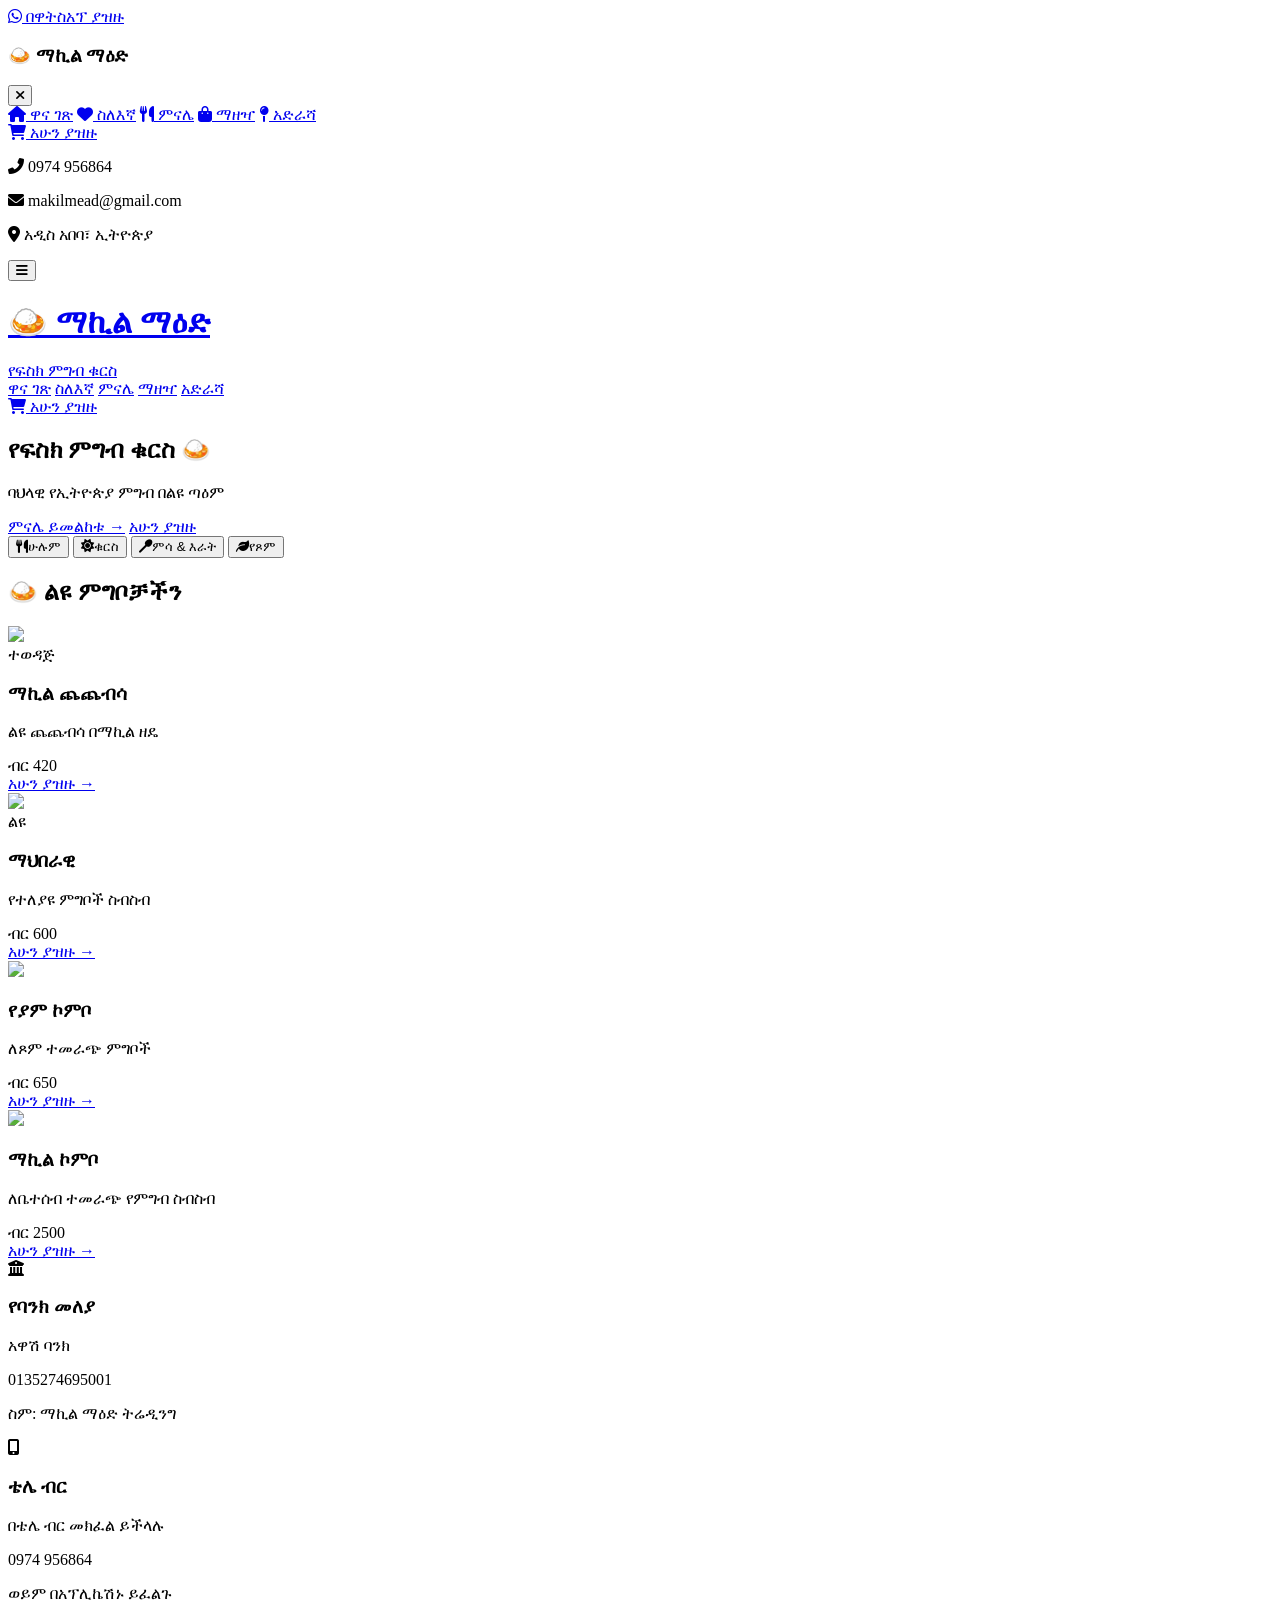
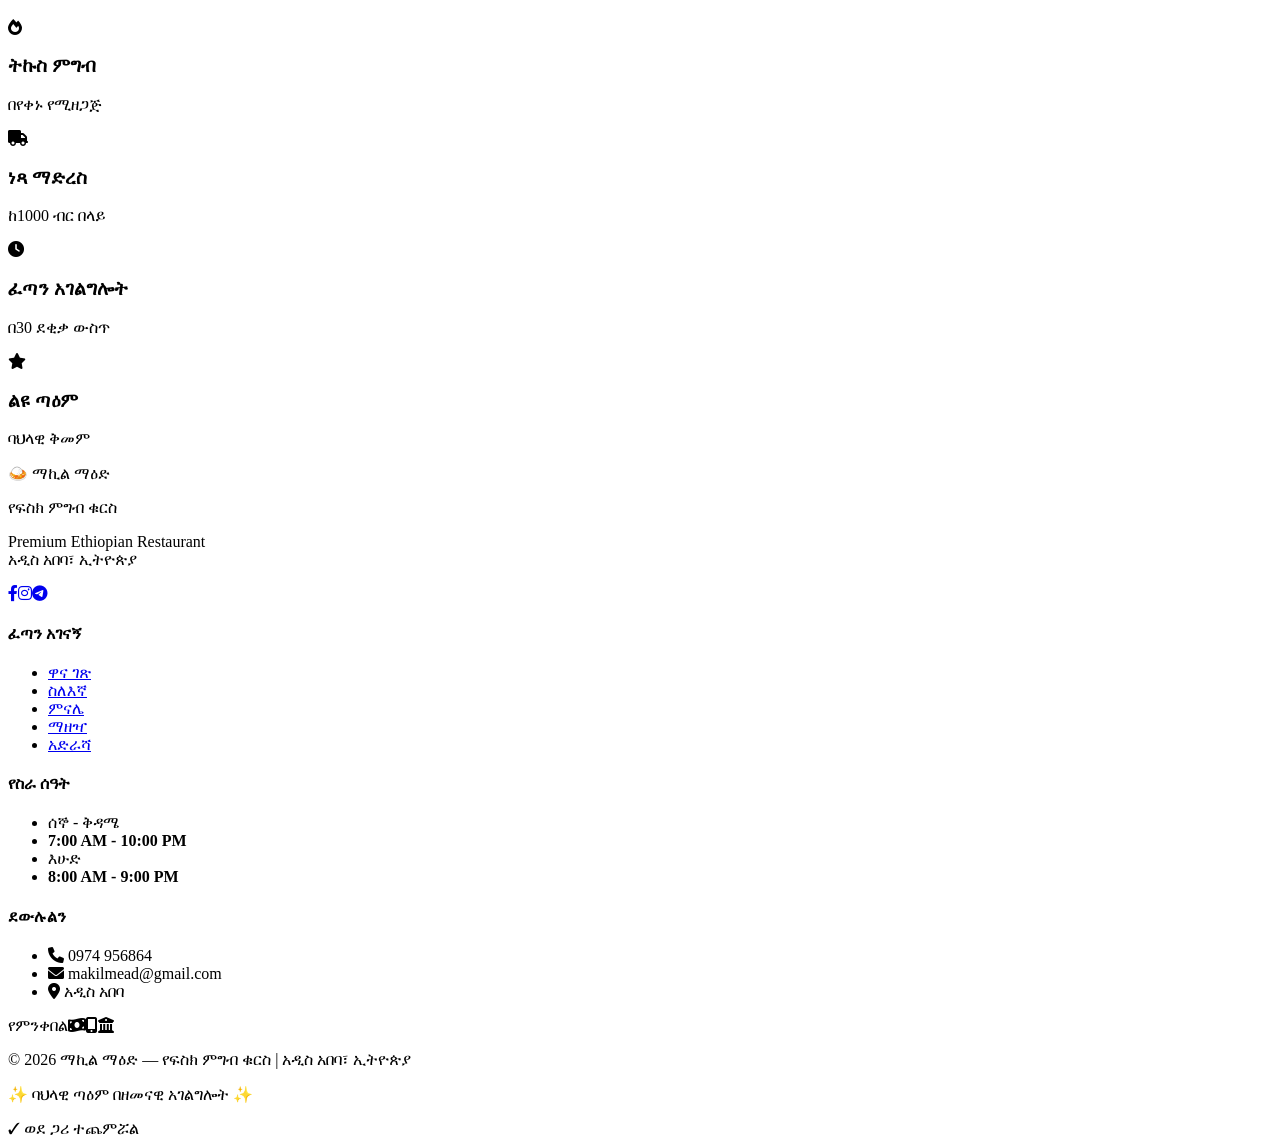
==== index.html @ 8edcbdce "Create index.html" ====
<!DOCTYPE html>
<html lang="am">
<head>
    <meta charset="UTF-8">
    <meta name="viewport" content="width=device-width, initial-scale=1.0, viewport-fit=cover">
    <meta name="description" content="ማኪል ማዕድ - የፍስክ ምግብ ቁርስ | Premium Ethiopian Restaurant in Addis Ababa">
    <meta name="theme-color" content="#8B0000">
    <title>ማኪል ማዕድ | የፍስክ ምግብ ቁርስ | Premium Ethiopian Restaurant</title>
    <link href="https://fonts.googleapis.com/css2?family=Inter:wght@300;400;500;600;700&family=Playfair+Display:wght@400;500;600;700&display=swap" rel="stylesheet">
    <link rel="stylesheet" href="https://cdnjs.cloudflare.com/ajax/libs/font-awesome/6.0.0-beta3/css/all.min.css">
    <link rel="stylesheet" href="https://unpkg.com/aos@2.3.1/dist/aos.css">
    <link rel="stylesheet" href="css/style.css">
</head>
<body>

<div class="page-transition"></div>

<!-- WhatsApp Floating Button -->
<a href="https://wa.me/251974956864?text=ሰላም%20ማኪል%20ማዕድ%2C%20ማዘዝ%20እፈልጋለሁ" class="whatsapp-float" target="_blank">
    <i class="fab fa-whatsapp"></i>
    <span class="whatsapp-tooltip">በዋትስአፕ ያዝዙ</span>
</a>

<!-- Mobile Sidebar -->
<div class="mobile-sidebar" id="mobileSidebar">
    <div class="sidebar-header">
        <h3>🍛 ማኪል ማዕድ</h3>
        <button class="close-sidebar" id="closeSidebarBtn"><i class="fas fa-times"></i></button>
    </div>
    <div class="sidebar-nav">
        <a href="index.html" class="active"><i class="fas fa-home"></i> ዋና ገጽ</a>
        <a href="about.html"><i class="fas fa-heart"></i> ስለእኛ</a>
        <a href="menu.html"><i class="fas fa-utensils"></i> ምናሌ</a>
        <a href="order.html"><i class="fas fa-shopping-bag"></i> ማዘዣ</a>
        <a href="contact.html"><i class="fas fa-map-pin"></i> አድራሻ</a>
    </div>
    <a href="order.html" class="sidebar-order-btn"><i class="fas fa-shopping-cart"></i> አሁን ያዝዙ</a>
    <div class="sidebar-footer">
        <p><i class="fas fa-phone-alt"></i> 0974 956864</p>
        <p><i class="fas fa-envelope"></i> makilmead@gmail.com</p>
        <p><i class="fas fa-location-dot"></i> አዲስ አበባ፣ ኢትዮጵያ</p>
    </div>
</div>
<div class="sidebar-overlay" id="sidebarOverlay"></div>

<!-- Header -->
<header class="main-header">
    <div class="container">
        <button class="mobile-menu-btn" id="mobileMenuBtn"><i class="fas fa-bars"></i></button>
        <div class="logo">
            <a href="index.html">
                <h1>🍛 ማኪል ማዕድ</h1>
                <span>የፍስክ ምግብ ቁርስ</span>
            </a>
        </div>
        <nav class="desktop-nav">
            <a href="index.html" class="active">ዋና ገጽ</a>
            <a href="about.html">ስለእኛ</a>
            <a href="menu.html">ምናሌ</a>
            <a href="order.html">ማዘዣ</a>
            <a href="contact.html">አድራሻ</a>
        </nav>
        <a href="order.html" class="btn-order"><i class="fas fa-shopping-cart"></i> አሁን ያዝዙ</a>
    </div>
</header>

<!-- Main Content -->
<main>
    <!-- Hero Section -->
    <section class="hero" data-aos="fade-up">
        <div class="hero-bg" style="background-image: url('https://images.pexels.com/photos/958545/pexels-photo-958545.jpeg?w=1920&h=800&fit=crop');"></div>
        <div class="hero-overlay-brighter"></div>
        <div class="container hero-content">
            <h1>የፍስክ ምግብ <span class="highlight">ቁርስ</span> 🍛</h1>
            <p>ባህላዊ የኢትዮጵያ ምግብ በልዩ ጣዕም</p>
            <div class="hero-buttons">
                <a href="menu.html" class="hero-btn">ምናሌ ይመልከቱ →</a>
                <a href="order.html" class="hero-btn-secondary">አሁን ያዝዙ</a>
            </div>
        </div>
    </section>

    <!-- Category Filters -->
    <div class="category-wrapper" data-aos="fade-up" data-aos-delay="100">
        <div class="category-container">
            <button class="cat-btn active" data-cat="all"><i class="fas fa-utensils"></i><span>ሁሉም</span></button>
            <button class="cat-btn" data-cat="breakfast"><i class="fas fa-sun"></i><span>ቁርስ</span></button>
            <button class="cat-btn" data-cat="lunch"><i class="fas fa-utensil-spoon"></i><span>ምሳ & እራት</span></button>
            <button class="cat-btn" data-cat="fasting"><i class="fas fa-leaf"></i><span>የጾም</span></button>
        </div>
    </div>

    <!-- Featured Items -->
    <section class="container" data-aos="fade-up" data-aos-delay="200">
        <h2 class="section-title">🍛 ልዩ ምግቦቻችን</h2>
        <div class="cards-grid">
            <div class="product-card" data-cat="breakfast">
                <img src="https://images.pexels.com/photos/1279330/pexels-photo-1279330.jpeg?w=400&h=300&fit=crop" class="card-image">
                <div class="card-content">
                    <div class="card-badge">ተወዳጅ</div>
                    <h3>ማኪል ጨጨብሳ</h3>
                    <p>ልዩ ጨጨብሳ በማኪል ዘዴ</p>
                    <div class="price">ብር 420</div>
                    <a href="order.html" class="shop-now-btn">አሁን ያዝዙ →</a>
                </div>
            </div>
            <div class="product-card" data-cat="lunch">
                <img src="https://images.pexels.com/photos/1279330/pexels-photo-1279330.jpeg?w=400&h=300&fit=crop" class="card-image">
                <div class="card-content">
                    <div class="card-badge">ልዩ</div>
                    <h3>ማህበራዊ</h3>
                    <p>የተለያዩ ምግቦች ስብስብ</p>
                    <div class="price">ብር 600</div>
                    <a href="order.html" class="shop-now-btn">አሁን ያዝዙ →</a>
                </div>
            </div>
            <div class="product-card" data-cat="fasting">
                <img src="https://images.pexels.com/photos/1279330/pexels-photo-1279330.jpeg?w=400&h=300&fit=crop" class="card-image">
                <div class="card-content">
                    <h3>የያም ኮምቦ</h3>
                    <p>ለጾም ተመራጭ ምግቦች</p>
                    <div class="price">ብር 650</div>
                    <a href="order.html" class="shop-now-btn">አሁን ያዝዙ →</a>
                </div>
            </div>
            <div class="product-card" data-cat="lunch">
                <img src="https://images.pexels.com/photos/1279330/pexels-photo-1279330.jpeg?w=400&h=300&fit=crop" class="card-image">
                <div class="card-content">
                    <h3>ማኪል ኮምቦ</h3>
                    <p>ለቤተሰብ ተመራጭ የምግብ ስብስብ</p>
                    <div class="price">ብር 2500</div>
                    <a href="order.html" class="shop-now-btn">አሁን ያዝዙ →</a>
                </div>
            </div>
        </div>
    </section>

    <!-- Bank & Telebirr Section -->
    <section class="payment-section" data-aos="fade-up">
        <div class="container">
            <div class="payment-wrapper">
                <div class="payment-info">
                    <i class="fas fa-university"></i>
                    <h3>የባንክ መለያ</h3>
                    <p>አዋሽ ባንክ</p>
                    <p class="account-number">0135274695001</p>
                    <p>ስም: ማኪል ማዕድ ትሬዲንግ</p>
                </div>
                <div class="payment-info">
                    <i class="fas fa-mobile-alt"></i>
                    <h3>ቴሌ ብር</h3>
                    <p>በቴሌ ብር መክፈል ይችላሉ</p>
                    <p class="account-number">0974 956864</p>
                    <p>ወይም በአፕሊኬሽኑ ይፈልጉ</p>
                </div>
            </div>
        </div>
    </section>

    <!-- Features Section -->
    <section class="features-section" data-aos="fade-up">
        <div class="container">
            <div class="features-grid">
                <div class="feature-card"><i class="fas fa-fire"></i><h3>ትኩስ ምግብ</h3><p>በየቀኑ የሚዘጋጅ</p></div>
                <div class="feature-card"><i class="fas fa-truck"></i><h3>ነጻ ማድረስ</h3><p>ከ1000 ብር በላይ</p></div>
                <div class="feature-card"><i class="fas fa-clock"></i><h3>ፈጣን አገልግሎት</h3><p>በ30 ደቂቃ ውስጥ</p></div>
                <div class="feature-card"><i class="fas fa-star"></i><h3>ልዩ ጣዕም</h3><p>ባህላዊ ቅመም</p></div>
            </div>
        </div>
    </section>
</main>

<!-- Footer -->
<footer class="main-footer">
    <div class="container">
        <div class="footer-grid">
            <div class="footer-col"><div class="footer-logo">🍛 ማኪል ማዕድ</div><p class="tagline">የፍስክ ምግብ ቁርስ</p><p>Premium Ethiopian Restaurant<br>አዲስ አበባ፣ ኢትዮጵያ</p><div class="social-links"><a href="#"><i class="fab fa-facebook-f"></i></a><a href="#"><i class="fab fa-instagram"></i></a><a href="#"><i class="fab fa-telegram-plane"></i></a></div></div>
            <div class="footer-col"><h4>ፈጣን አገናኝ</h4><ul><li><a href="index.html">ዋና ገጽ</a></li><li><a href="about.html">ስለእኛ</a></li><li><a href="menu.html">ምናሌ</a></li><li><a href="order.html">ማዘዣ</a></li><li><a href="contact.html">አድራሻ</a></li></ul></div>
            <div class="footer-col"><h4>የስራ ሰዓት</h4><ul><li>ሰኞ - ቅዳሜ</li><li><strong>7:00 AM - 10:00 PM</strong></li><li>እሁድ</li><li><strong>8:00 AM - 9:00 PM</strong></li></ul></div>
            <div class="footer-col"><h4>ደውሉልን</h4><ul class="contact-info"><li><i class="fas fa-phone"></i> 0974 956864</li><li><i class="fas fa-envelope"></i> makilmead@gmail.com</li><li><i class="fas fa-map-marker-alt"></i> አዲስ አበባ</li></ul><div class="payment-badge"><span>የምንቀበል</span><i class="fas fa-money-bill-wave"></i><i class="fas fa-mobile-alt"></i><i class="fas fa-university"></i></div></div>
        </div>
        <div class="footer-bottom"><p>&copy; 2026 ማኪል ማዕድ — የፍስክ ምግብ ቁርስ | አዲስ አበባ፣ ኢትዮጵያ</p><p class="footer-heart">✨ ባህላዊ ጣዕም በዘመናዊ አገልግሎት ✨</p></div>
    </div>
</footer>

<div id="toastMsg" class="toast-msg">✓ ወደ ጋሪ ተጨምሯል</div>
<script src="https://unpkg.com/aos@2.3.1/dist/aos.js"></script>
<script src="js/main.js"></script>
<script>
    AOS.init({ duration: 800, once: true, offset: 100 });
    document.querySelectorAll('.cat-btn').forEach(btn => {
        btn.addEventListener('click', function() {
            document.querySelectorAll('.cat-btn').forEach(b => b.classList.remove('active'));
            this.classList.add('active');
            const cat = this.getAttribute('data-cat');
            document.querySelectorAll('.product-card').forEach(card => {
                card.style.display = (cat === 'all' || card.getAttribute('data-cat') === cat) ? 'block' : 'none';
            });
        });
    });
</script>
</body>
</html>
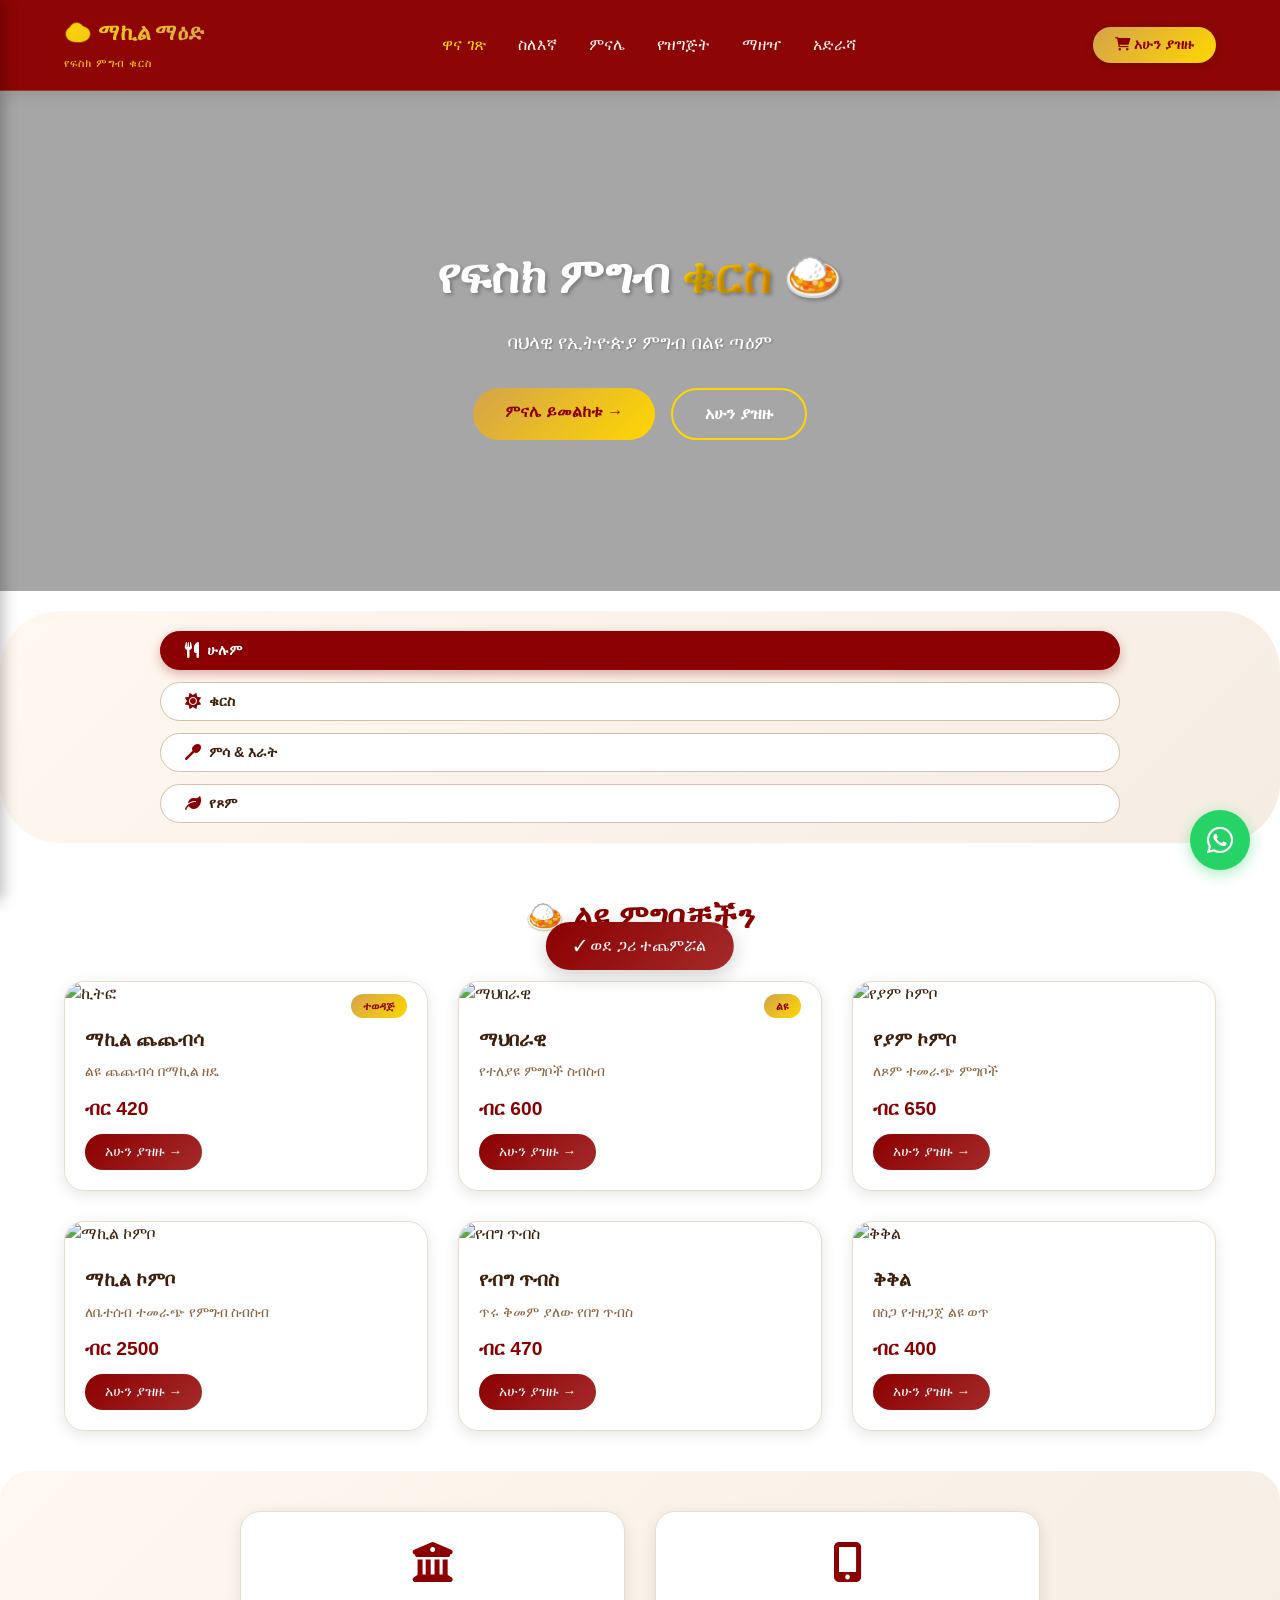
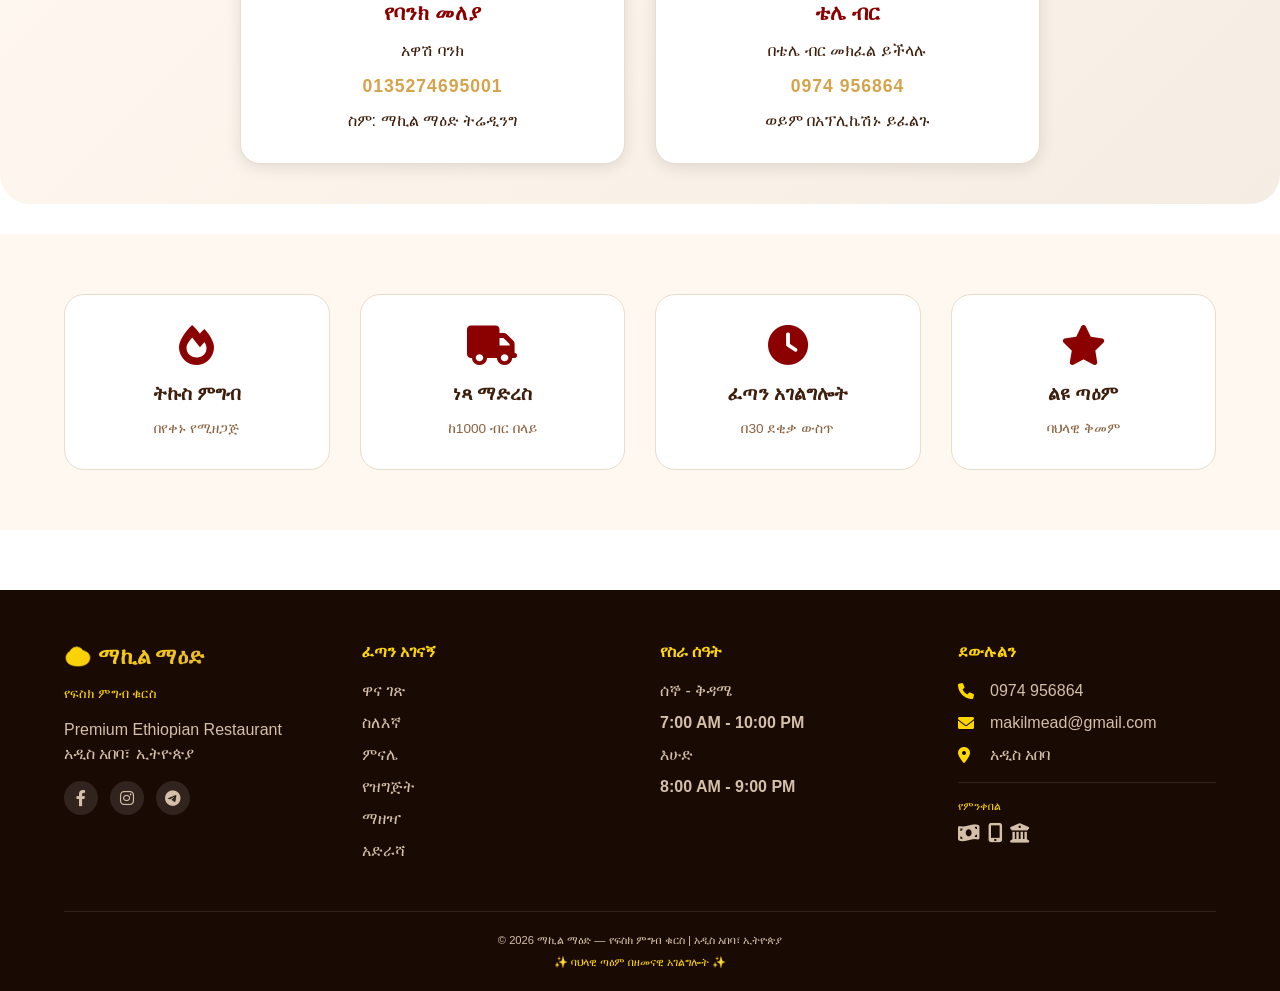
==== commit 8ed99743: "Update index.html" ====
--- a/index.html
+++ b/index.html
@@ -31,6 +31,7 @@
         <a href="index.html" class="active"><i class="fas fa-home"></i> ዋና ገጽ</a>
         <a href="about.html"><i class="fas fa-heart"></i> ስለእኛ</a>
         <a href="menu.html"><i class="fas fa-utensils"></i> ምናሌ</a>
+        <a href="catering.html"><i class="fas fa-champagne-glasses"></i> የዝግጅት</a>
         <a href="order.html"><i class="fas fa-shopping-bag"></i> ማዘዣ</a>
         <a href="contact.html"><i class="fas fa-map-pin"></i> አድራሻ</a>
     </div>
@@ -57,6 +58,7 @@
             <a href="index.html" class="active">ዋና ገጽ</a>
             <a href="about.html">ስለእኛ</a>
             <a href="menu.html">ምናሌ</a>
+            <a href="catering.html">የዝግጅት</a>
             <a href="order.html">ማዘዣ</a>
             <a href="contact.html">አድራሻ</a>
         </nav>
@@ -90,12 +92,13 @@
         </div>
     </div>
 
-    <!-- Featured Items -->
+    <!-- Featured Items - ልዩ ምግቦቻችን (with YOUR images) -->
     <section class="container" data-aos="fade-up" data-aos-delay="200">
         <h2 class="section-title">🍛 ልዩ ምግቦቻችን</h2>
         <div class="cards-grid">
-            <div class="product-card" data-cat="breakfast">
-                <img src="https://images.pexels.com/photos/1279330/pexels-photo-1279330.jpeg?w=400&h=300&fit=crop" class="card-image">
+            <!-- Special Dish 1 - Kitfo -->
+            <div class="product-card" data-cat="lunch">
+                <img src="https://raw.githubusercontent.com/Addis477/makilcafe/120288533d6d04d981d743a69bc507819062f68a/190205205048-kitfo%20(1).jpg" class="card-image" alt="ኪትፎ">
                 <div class="card-content">
                     <div class="card-badge">ተወዳጅ</div>
                     <h3>ማኪል ጨጨብሳ</h3>
@@ -104,8 +107,10 @@
                     <a href="order.html" class="shop-now-btn">አሁን ያዝዙ →</a>
                 </div>
             </div>
-            <div class="product-card" data-cat="lunch">
-                <img src="https://images.pexels.com/photos/1279330/pexels-photo-1279330.jpeg?w=400&h=300&fit=crop" class="card-image">
+            
+            <!-- Special Dish 2 - Ethiopian Cuisine -->
+            <div class="product-card" data-cat="lunch">
+                <img src="https://raw.githubusercontent.com/Addis477/makilcafe/120288533d6d04d981d743a69bc507819062f68a/vibrant-presentation-traditional-ethiopian-cuisine-600w-2612399129.jpg" class="card-image" alt="ማህበራዊ">
                 <div class="card-content">
                     <div class="card-badge">ልዩ</div>
                     <h3>ማህበራዊ</h3>
@@ -114,8 +119,10 @@
                     <a href="order.html" class="shop-now-btn">አሁን ያዝዙ →</a>
                 </div>
             </div>
+            
+            <!-- Special Dish 3 - ggggh image -->
             <div class="product-card" data-cat="fasting">
-                <img src="https://images.pexels.com/photos/1279330/pexels-photo-1279330.jpeg?w=400&h=300&fit=crop" class="card-image">
+                <img src="https://raw.githubusercontent.com/Addis477/makilcafe/120288533d6d04d981d743a69bc507819062f68a/ggggh.jpeg" class="card-image" alt="የያም ኮምቦ">
                 <div class="card-content">
                     <h3>የያም ኮምቦ</h3>
                     <p>ለጾም ተመራጭ ምግቦች</p>
@@ -123,12 +130,36 @@
                     <a href="order.html" class="shop-now-btn">አሁን ያዝዙ →</a>
                 </div>
             </div>
-            <div class="product-card" data-cat="lunch">
-                <img src="https://images.pexels.com/photos/1279330/pexels-photo-1279330.jpeg?w=400&h=300&fit=crop" class="card-image">
+            
+            <!-- Special Dish 4 - ghfgh image -->
+            <div class="product-card" data-cat="lunch">
+                <img src="https://raw.githubusercontent.com/Addis477/makilcafe/120288533d6d04d981d743a69bc507819062f68a/ghfgh.jpeg" class="card-image" alt="ማኪል ኮምቦ">
                 <div class="card-content">
                     <h3>ማኪል ኮምቦ</h3>
                     <p>ለቤተሰብ ተመራጭ የምግብ ስብስብ</p>
                     <div class="price">ብር 2500</div>
+                    <a href="order.html" class="shop-now-btn">አሁን ያዝዙ →</a>
+                </div>
+            </div>
+            
+            <!-- Special Dish 5 - hggghg image -->
+            <div class="product-card" data-cat="lunch">
+                <img src="https://raw.githubusercontent.com/Addis477/makilcafe/120288533d6d04d981d743a69bc507819062f68a/hggghg.jpeg" class="card-image" alt="የብግ ጥብስ">
+                <div class="card-content">
+                    <h3>የብግ ጥብስ</h3>
+                    <p>ጥሩ ቅመም ያለው የበግ ጥብስ</p>
+                    <div class="price">ብር 470</div>
+                    <a href="order.html" class="shop-now-btn">አሁን ያዝዙ →</a>
+                </div>
+            </div>
+            
+            <!-- Special Dish 6 - Ethiopian Cuisine (duplicate for variety) -->
+            <div class="product-card" data-cat="lunch">
+                <img src="https://raw.githubusercontent.com/Addis477/makilcafe/120288533d6d04d981d743a69bc507819062f68a/vibrant-presentation-traditional-ethiopian-cuisine-600w-2612399129.jpg" class="card-image" alt="ቅቅል">
+                <div class="card-content">
+                    <h3>ቅቅል</h3>
+                    <p>በስጋ የተዘጋጀ ልዩ ወጥ</p>
+                    <div class="price">ብር 400</div>
                     <a href="order.html" class="shop-now-btn">አሁን ያዝዙ →</a>
                 </div>
             </div>
@@ -175,7 +206,7 @@
     <div class="container">
         <div class="footer-grid">
             <div class="footer-col"><div class="footer-logo">🍛 ማኪል ማዕድ</div><p class="tagline">የፍስክ ምግብ ቁርስ</p><p>Premium Ethiopian Restaurant<br>አዲስ አበባ፣ ኢትዮጵያ</p><div class="social-links"><a href="#"><i class="fab fa-facebook-f"></i></a><a href="#"><i class="fab fa-instagram"></i></a><a href="#"><i class="fab fa-telegram-plane"></i></a></div></div>
-            <div class="footer-col"><h4>ፈጣን አገናኝ</h4><ul><li><a href="index.html">ዋና ገጽ</a></li><li><a href="about.html">ስለእኛ</a></li><li><a href="menu.html">ምናሌ</a></li><li><a href="order.html">ማዘዣ</a></li><li><a href="contact.html">አድራሻ</a></li></ul></div>
+            <div class="footer-col"><h4>ፈጣን አገናኝ</h4><ul><li><a href="index.html">ዋና ገጽ</a></li><li><a href="about.html">ስለእኛ</a></li><li><a href="menu.html">ምናሌ</a></li><li><a href="catering.html">የዝግጅት</a></li><li><a href="order.html">ማዘዣ</a></li><li><a href="contact.html">አድራሻ</a></li></ul></div>
             <div class="footer-col"><h4>የስራ ሰዓት</h4><ul><li>ሰኞ - ቅዳሜ</li><li><strong>7:00 AM - 10:00 PM</strong></li><li>እሁድ</li><li><strong>8:00 AM - 9:00 PM</strong></li></ul></div>
             <div class="footer-col"><h4>ደውሉልን</h4><ul class="contact-info"><li><i class="fas fa-phone"></i> 0974 956864</li><li><i class="fas fa-envelope"></i> makilmead@gmail.com</li><li><i class="fas fa-map-marker-alt"></i> አዲስ አበባ</li></ul><div class="payment-badge"><span>የምንቀበል</span><i class="fas fa-money-bill-wave"></i><i class="fas fa-mobile-alt"></i><i class="fas fa-university"></i></div></div>
         </div>
--- a/css/style.css
+++ b/css/style.css
@@ -0,0 +1,1153 @@
+/* ============================================
+   ማኪል ማዕድ - MAKIL MEAD
+   የፍስክ ምግብ ቁርስ | Premium Ethiopian Restaurant
+   Warm Ethiopian Theme | Red & Gold Accents
+   ============================================ */
+
+:root {
+    --white: #FFFFFF;
+    --bg-light: #FFF8F0;
+    --gray-light: #F0E6D8;
+    --gray-mid: #E0D0C0;
+    --text-dark: #3E1F0D;
+    --text-muted: #8B6340;
+    --primary-red: #8B0000;
+    --primary-gold: #D4A34B;
+    --primary-brown: #6B3A2A;
+    --green-primary: #4CAF50;
+    --green-dark: #388E3C;
+    --whatsapp-green: #25D366;
+    --shadow: 0 4px 15px rgba(0,0,0,0.1);
+    --shadow-hover: 0 12px 30px rgba(0,0,0,0.15);
+    --transition: all 0.3s ease;
+}
+
+* {
+    margin: 0;
+    padding: 0;
+    box-sizing: border-box;
+}
+
+body {
+    font-family: 'Inter', sans-serif;
+    background: var(--white);
+    color: var(--text-dark);
+    line-height: 1.5;
+    overflow-x: hidden;
+}
+
+.container {
+    max-width: 1200px;
+    margin: 0 auto;
+    padding: 0 24px;
+}
+
+/* ========== PAGE TRANSITION ========== */
+.page-transition {
+    position: fixed;
+    top: 0;
+    left: 0;
+    width: 100%;
+    height: 100%;
+    background: linear-gradient(135deg, #8B0000, #D4A34B);
+    z-index: 9999;
+    pointer-events: none;
+    opacity: 0;
+    transition: opacity 0.5s ease;
+}
+
+.page-transition.active {
+    opacity: 1;
+}
+
+/* ========== WHATSAPP FLOATING BUTTON ========== */
+.whatsapp-float {
+    position: fixed;
+    bottom: 30px;
+    right: 30px;
+    background: var(--whatsapp-green);
+    color: white;
+    width: 60px;
+    height: 60px;
+    border-radius: 50%;
+    display: flex;
+    align-items: center;
+    justify-content: center;
+    font-size: 30px;
+    text-decoration: none;
+    box-shadow: 0 4px 15px rgba(37, 211, 102, 0.4);
+    transition: all 0.3s ease;
+    z-index: 1000;
+    animation: pulse 2s infinite;
+}
+
+.whatsapp-float:hover {
+    transform: scale(1.1);
+    background: #20b859;
+}
+
+.whatsapp-tooltip {
+    position: absolute;
+    right: 70px;
+    background: #333;
+    color: white;
+    padding: 6px 12px;
+    border-radius: 8px;
+    font-size: 12px;
+    white-space: nowrap;
+    opacity: 0;
+    visibility: hidden;
+    transition: all 0.3s ease;
+}
+
+.whatsapp-float:hover .whatsapp-tooltip {
+    opacity: 1;
+    visibility: visible;
+    right: 75px;
+}
+
+@keyframes pulse {
+    0% { box-shadow: 0 0 0 0 rgba(37, 211, 102, 0.7); }
+    70% { box-shadow: 0 0 0 15px rgba(37, 211, 102, 0); }
+    100% { box-shadow: 0 0 0 0 rgba(37, 211, 102, 0); }
+}
+
+/* ========== HERO OVERLAYS ========== */
+.hero-overlay-brighter {
+    position: absolute;
+    top: 0;
+    left: 0;
+    width: 100%;
+    height: 100%;
+    background: rgba(0, 0, 0, 0.35);
+    z-index: 1;
+}
+
+.hero-overlay-warm {
+    position: absolute;
+    top: 0;
+    left: 0;
+    width: 100%;
+    height: 100%;
+    background: linear-gradient(135deg, rgba(139,0,0,0.6), rgba(107,58,42,0.5));
+    z-index: 1;
+}
+
+/* ========== HEADER ========== */
+.main-header {
+    background: rgba(139, 0, 0, 0.98);
+    backdrop-filter: blur(12px);
+    box-shadow: var(--shadow);
+    position: sticky;
+    top: 0;
+    z-index: 100;
+    border-bottom: 1px solid rgba(212, 163, 75, 0.3);
+}
+
+.main-header .container {
+    display: flex;
+    justify-content: space-between;
+    align-items: center;
+    padding: 16px 24px;
+}
+
+.logo a {
+    text-decoration: none;
+}
+
+.logo h1 {
+    font-size: 1.4rem;
+    background: linear-gradient(135deg, #FFD700, #D4A34B);
+    -webkit-background-clip: text;
+    background-clip: text;
+    color: transparent;
+    font-family: 'Playfair Display', serif;
+}
+
+.logo span {
+    font-size: 0.7rem;
+    color: #FFD700;
+    letter-spacing: 1px;
+}
+
+.desktop-nav {
+    display: flex;
+    gap: 32px;
+}
+
+.desktop-nav a {
+    text-decoration: none;
+    color: #FFF8F0;
+    font-weight: 500;
+    transition: var(--transition);
+}
+
+.desktop-nav a:hover,
+.desktop-nav a.active {
+    color: #FFD700;
+}
+
+.btn-order {
+    background: linear-gradient(135deg, #D4A34B, #FFD700);
+    color: #8B0000;
+    padding: 8px 22px;
+    border-radius: 40px;
+    text-decoration: none;
+    font-weight: 600;
+    font-size: 0.85rem;
+    transition: var(--transition);
+    box-shadow: 0 2px 8px rgba(0,0,0,0.2);
+}
+
+.btn-order:hover {
+    transform: scale(0.96);
+    opacity: 0.9;
+}
+
+/* ========== MOBILE SIDEBAR ========== */
+.mobile-menu-btn {
+    display: none;
+    background: none;
+    border: none;
+    font-size: 1.6rem;
+    color: #FFD700;
+    cursor: pointer;
+}
+
+.sidebar-overlay {
+    position: fixed;
+    top: 0;
+    left: 0;
+    width: 100%;
+    height: 100%;
+    background: rgba(0,0,0,0.7);
+    z-index: 998;
+    opacity: 0;
+    visibility: hidden;
+    transition: 0.3s;
+}
+
+.sidebar-overlay.active {
+    opacity: 1;
+    visibility: visible;
+}
+
+.mobile-sidebar {
+    position: fixed;
+    top: 0;
+    left: 0;
+    width: 280px;
+    height: 100%;
+    background: #2A1508;
+    z-index: 999;
+    transform: translateX(-100%);
+    transition: transform 0.3s ease;
+    box-shadow: 2px 0 15px rgba(0,0,0,0.3);
+    display: flex;
+    flex-direction: column;
+}
+
+.mobile-sidebar.open {
+    transform: translateX(0);
+}
+
+.sidebar-header {
+    padding: 24px 20px;
+    border-bottom: 1px solid rgba(212, 163, 75, 0.2);
+    display: flex;
+    justify-content: space-between;
+    align-items: center;
+}
+
+.sidebar-header h3 {
+    color: #FFD700;
+    font-family: 'Playfair Display', serif;
+}
+
+.close-sidebar {
+    background: none;
+    border: none;
+    font-size: 1.2rem;
+    cursor: pointer;
+    color: #D4C0A8;
+}
+
+.sidebar-nav {
+    flex: 1;
+    padding: 20px;
+    display: flex;
+    flex-direction: column;
+    gap: 10px;
+}
+
+.sidebar-nav a {
+    text-decoration: none;
+    color: #FDF8F2;
+    padding: 12px;
+    display: flex;
+    align-items: center;
+    gap: 12px;
+    border-radius: 12px;
+    transition: var(--transition);
+}
+
+.sidebar-nav a i {
+    width: 24px;
+    color: #FFD700;
+}
+
+.sidebar-nav a:hover,
+.sidebar-nav a.active {
+    background: rgba(212, 163, 75, 0.2);
+    color: #FFD700;
+}
+
+.sidebar-order-btn {
+    margin: 20px;
+    background: linear-gradient(135deg, #D4A34B, #FFD700);
+    color: #8B0000;
+    text-decoration: none;
+    padding: 14px;
+    text-align: center;
+    border-radius: 40px;
+    font-weight: 600;
+}
+
+.sidebar-footer {
+    padding: 20px;
+    border-top: 1px solid rgba(212, 192, 168, 0.2);
+    font-size: 0.7rem;
+    color: #D4C0A8;
+    line-height: 1.8;
+}
+
+.sidebar-footer i {
+    width: 24px;
+    color: #FFD700;
+}
+
+/* ========== HERO SECTION ========== */
+.hero {
+    position: relative;
+    min-height: 500px;
+    display: flex;
+    align-items: center;
+    justify-content: center;
+    text-align: center;
+    overflow: hidden;
+}
+
+.hero-bg {
+    position: absolute;
+    top: 0;
+    left: 0;
+    width: 100%;
+    height: 100%;
+    background-size: cover;
+    background-position: center;
+    z-index: 0;
+}
+
+.hero-content {
+    position: relative;
+    z-index: 2;
+    color: white;
+    max-width: 800px;
+}
+
+.hero-content h1 {
+    font-size: 3rem;
+    margin-bottom: 16px;
+    font-family: 'Playfair Display', serif;
+    text-shadow: 2px 2px 4px rgba(0,0,0,0.3);
+}
+
+.hero-content h1 .highlight {
+    background: linear-gradient(135deg, #FFD700, #FFA500);
+    -webkit-background-clip: text;
+    background-clip: text;
+    color: transparent;
+}
+
+.hero-content p {
+    font-size: 1.2rem;
+    margin-bottom: 30px;
+    text-shadow: 1px 1px 2px rgba(0,0,0,0.3);
+}
+
+.hero-buttons {
+    display: flex;
+    gap: 16px;
+    justify-content: center;
+}
+
+.hero-btn {
+    background: linear-gradient(135deg, #D4A34B, #FFD700);
+    color: #8B0000;
+    padding: 12px 32px;
+    border-radius: 50px;
+    text-decoration: none;
+    font-weight: 600;
+    transition: var(--transition);
+}
+
+.hero-btn-secondary {
+    background: transparent;
+    border: 2px solid #FFD700;
+    color: white;
+    padding: 12px 32px;
+    border-radius: 50px;
+    text-decoration: none;
+    font-weight: 600;
+    transition: var(--transition);
+}
+
+.hero-btn:hover,
+.hero-btn-secondary:hover {
+    transform: translateY(-3px);
+}
+
+/* ========== CATEGORY STYLES ========== */
+.category-wrapper {
+    background: linear-gradient(135deg, #FFF8F0 0%, #F5EDE3 100%);
+    padding: 20px 0;
+    margin: 20px 0 10px;
+    border-radius: 60px;
+}
+
+.category-container {
+    display: flex;
+    justify-content: center;
+    flex-wrap: wrap;
+    gap: 12px;
+    max-width: 1000px;
+    margin: 0 auto;
+    padding: 0 20px;
+}
+
+.cat-btn {
+    display: flex;
+    align-items: center;
+    gap: 8px;
+    padding: 10px 24px;
+    background: white;
+    border: 1px solid #D4C0A8;
+    border-radius: 50px;
+    font-size: 0.9rem;
+    font-weight: 600;
+    cursor: pointer;
+    transition: all 0.3s ease;
+    color: #3E1F0D;
+}
+
+.cat-btn i {
+    font-size: 1rem;
+    color: #8B0000;
+}
+
+.cat-btn:hover {
+    background: #8B0000;
+    color: white;
+    border-color: #8B0000;
+}
+
+.cat-btn:hover i {
+    color: white;
+}
+
+.cat-btn.active {
+    background: #8B0000;
+    color: white;
+    border-color: #8B0000;
+    box-shadow: 0 4px 12px rgba(139,0,0,0.3);
+}
+
+.cat-btn.active i {
+    color: white;
+}
+
+/* ========== SECTION TITLES ========== */
+.section-title {
+    text-align: center;
+    font-size: 2rem;
+    margin: 50px 0 30px;
+    font-family: 'Playfair Display', serif;
+    color: #8B0000;
+    position: relative;
+}
+
+.section-title::after {
+    content: '';
+    position: absolute;
+    bottom: -12px;
+    left: 50%;
+    transform: translateX(-50%);
+    width: 70px;
+    height: 3px;
+    background: linear-gradient(90deg, #8B0000, #D4A34B);
+    border-radius: 3px;
+}
+
+.section-title-small {
+    font-size: 1.5rem;
+    margin: 30px 0 20px;
+    color: #8B0000;
+    font-family: 'Playfair Display', serif;
+}
+
+/* ========== PRODUCT CARDS ========== */
+.cards-grid {
+    display: grid;
+    grid-template-columns: repeat(auto-fill, minmax(280px, 1fr));
+    gap: 30px;
+    margin: 40px 0;
+}
+
+.product-card {
+    background: white;
+    border-radius: 20px;
+    overflow: hidden;
+    transition: var(--transition);
+    box-shadow: var(--shadow);
+    border: 1px solid #E8DCCC;
+    position: relative;
+}
+
+.product-card:hover {
+    transform: translateY(-8px);
+    box-shadow: var(--shadow-hover);
+    border-color: #8B0000;
+}
+
+.card-image {
+    width: 100%;
+    height: 200px;
+    object-fit: cover;
+    transition: transform 0.4s;
+}
+
+.product-card:hover .card-image {
+    transform: scale(1.03);
+}
+
+.card-content {
+    padding: 20px;
+    position: relative;
+}
+
+.card-badge {
+    position: absolute;
+    top: -12px;
+    right: 20px;
+    background: linear-gradient(135deg, #D4A34B, #FFD700);
+    color: #8B0000;
+    padding: 4px 12px;
+    border-radius: 30px;
+    font-size: 0.7rem;
+    font-weight: 600;
+}
+
+.card-content h3 {
+    font-size: 1.2rem;
+    margin-bottom: 8px;
+    font-family: 'Playfair Display', serif;
+}
+
+.card-content p {
+    color: #8B6340;
+    font-size: 0.85rem;
+    margin-bottom: 12px;
+}
+
+.price {
+    color: #8B0000;
+    font-weight: 700;
+    font-size: 1.2rem;
+    margin: 10px 0;
+}
+
+.shop-now-btn {
+    display: inline-block;
+    background: linear-gradient(135deg, #8B0000, #A52A2A);
+    color: white;
+    padding: 8px 20px;
+    border-radius: 40px;
+    text-decoration: none;
+    font-weight: 500;
+    font-size: 0.85rem;
+    transition: var(--transition);
+}
+
+.shop-now-btn:hover {
+    transform: translateX(5px);
+}
+
+/* ========== MENU PAGE STYLES ========== */
+.menu-sections {
+    margin: 40px 0;
+}
+
+.menu-category {
+    margin-bottom: 50px;
+    background: white;
+    border-radius: 24px;
+    padding: 25px;
+    box-shadow: var(--shadow);
+    border: 1px solid #E8DCCC;
+}
+
+.menu-category-title {
+    font-size: 1.5rem;
+    color: #8B0000;
+    margin-bottom: 20px;
+    padding-bottom: 10px;
+    border-bottom: 2px solid #D4A34B;
+    font-family: 'Playfair Display', serif;
+}
+
+.menu-items-grid {
+    display: grid;
+    grid-template-columns: repeat(auto-fill, minmax(300px, 1fr));
+    gap: 12px;
+}
+
+.menu-item {
+    display: flex;
+    justify-content: space-between;
+    align-items: center;
+    padding: 10px 0;
+    border-bottom: 1px dashed #E8DCCC;
+}
+
+.menu-item span:first-child {
+    font-weight: 500;
+    color: #3E1F0D;
+}
+
+.menu-item span:last-child {
+    font-weight: 600;
+    color: #8B0000;
+}
+
+/* ========== CATERING PAGE ========== */
+.catering-packages {
+    display: grid;
+    grid-template-columns: repeat(auto-fill, minmax(320px, 1fr));
+    gap: 30px;
+    margin: 40px 0;
+}
+
+.catering-card {
+    background: white;
+    border-radius: 24px;
+    overflow: hidden;
+    transition: var(--transition);
+    box-shadow: var(--shadow);
+    border: 1px solid #E8DCCC;
+}
+
+.catering-card:hover {
+    transform: translateY(-5px);
+    box-shadow: var(--shadow-hover);
+}
+
+.catering-img {
+    width: 100%;
+    height: 200px;
+    object-fit: cover;
+}
+
+.catering-content {
+    padding: 25px;
+    text-align: center;
+}
+
+.catering-content i {
+    font-size: 2rem;
+    color: #8B0000;
+    margin-bottom: 15px;
+}
+
+.catering-content h3 {
+    font-size: 1.3rem;
+    margin-bottom: 10px;
+}
+
+.catering-content p {
+    color: #8B6340;
+    margin-bottom: 15px;
+}
+
+.catering-inquiry {
+    background: linear-gradient(135deg, #8B0000, #A52A2A);
+    color: white;
+    border: none;
+    padding: 10px 20px;
+    border-radius: 40px;
+    cursor: pointer;
+    width: 100%;
+    font-weight: 600;
+    transition: var(--transition);
+}
+
+.catering-inquiry:hover {
+    transform: translateY(-2px);
+    opacity: 0.9;
+}
+
+/* ========== PAYMENT SECTION ========== */
+.payment-section, .payment-info-section {
+    padding: 40px 0;
+    background: linear-gradient(135deg, #FFF8F0, #F5EDE3);
+    border-radius: 30px;
+    margin: 30px 0;
+}
+
+.payment-wrapper, .payment-row {
+    display: grid;
+    grid-template-columns: repeat(2, 1fr);
+    gap: 30px;
+    max-width: 800px;
+    margin: 0 auto;
+}
+
+.payment-info, .payment-box {
+    background: white;
+    padding: 30px;
+    text-align: center;
+    border-radius: 20px;
+    box-shadow: var(--shadow);
+    border: 1px solid #E8DCCC;
+    transition: var(--transition);
+}
+
+.payment-info:hover, .payment-box:hover {
+    transform: translateY(-5px);
+    box-shadow: var(--shadow-hover);
+}
+
+.payment-info i, .payment-box i {
+    font-size: 2.5rem;
+    color: #8B0000;
+    margin-bottom: 15px;
+}
+
+.payment-info h3, .payment-box h3 {
+    font-size: 1.3rem;
+    margin-bottom: 10px;
+    color: #8B0000;
+}
+
+.account-number {
+    font-size: 1.1rem;
+    font-weight: 700;
+    letter-spacing: 1px;
+    color: #D4A34B;
+    margin: 10px 0;
+}
+
+/* ========== FEATURES SECTION ========== */
+.features-section {
+    padding: 60px 0;
+    background: #FFF8F0;
+}
+
+.features-grid {
+    display: grid;
+    grid-template-columns: repeat(auto-fit, minmax(220px, 1fr));
+    gap: 30px;
+}
+
+.feature-card {
+    text-align: center;
+    padding: 30px;
+    background: white;
+    border-radius: 20px;
+    transition: var(--transition);
+    border: 1px solid #E8DCCC;
+}
+
+.feature-card:hover {
+    transform: translateY(-5px);
+    box-shadow: var(--shadow-hover);
+}
+
+.feature-card i {
+    font-size: 2.5rem;
+    color: #8B0000;
+    margin-bottom: 15px;
+}
+
+.feature-card h3 {
+    font-size: 1.2rem;
+    margin-bottom: 10px;
+}
+
+.feature-card p {
+    color: #8B6340;
+    font-size: 0.85rem;
+}
+
+/* ========== CONTACT SECTION ========== */
+.contact-section {
+    padding: 60px 0;
+}
+
+.contact-cards {
+    display: grid;
+    grid-template-columns: repeat(4, 1fr);
+    gap: 25px;
+    margin-bottom: 40px;
+}
+
+.contact-card {
+    background: white;
+    padding: 30px 20px;
+    text-align: center;
+    border-radius: 20px;
+    box-shadow: var(--shadow);
+    border: 1px solid #E8DCCC;
+    transition: var(--transition);
+}
+
+.contact-card:hover {
+    transform: translateY(-5px);
+    box-shadow: var(--shadow-hover);
+}
+
+.icon-circle {
+    width: 70px;
+    height: 70px;
+    background: linear-gradient(135deg, #8B0000, #A52A2A);
+    border-radius: 50%;
+    display: flex;
+    align-items: center;
+    justify-content: center;
+    margin: 0 auto 15px;
+}
+
+.icon-circle i {
+    font-size: 28px;
+    color: white;
+}
+
+.contact-card h3 {
+    margin-bottom: 8px;
+    color: #8B0000;
+}
+
+.social-icons {
+    display: flex;
+    justify-content: center;
+    gap: 20px;
+    margin: 40px 0;
+}
+
+.social-link {
+    width: 50px;
+    height: 50px;
+    border-radius: 50%;
+    display: flex;
+    align-items: center;
+    justify-content: center;
+    transition: var(--transition);
+    text-decoration: none;
+    color: white;
+    font-size: 22px;
+}
+
+.social-link.fb { background: #1877F2; }
+.social-link.ig { background: linear-gradient(45deg, #f09433, #d62976); }
+.social-link.tg { background: #0088cc; }
+.social-link.tt { background: #000000; }
+
+.social-link:hover {
+    transform: translateY(-3px);
+}
+
+#map {
+    height: 350px;
+    width: 100%;
+    border-radius: 24px;
+    margin: 30px 0;
+}
+
+.contact-form {
+    background: #FFF8F0;
+    padding: 40px;
+    border-radius: 30px;
+    box-shadow: var(--shadow);
+}
+
+.contact-form h3 {
+    text-align: center;
+    margin-bottom: 25px;
+    color: #8B0000;
+    font-size: 1.5rem;
+}
+
+.form-row {
+    display: grid;
+    grid-template-columns: 1fr 1fr;
+    gap: 20px;
+    margin-bottom: 20px;
+}
+
+input, textarea, select {
+    width: 100%;
+    padding: 14px 16px;
+    border: 1px solid #D4C0A8;
+    border-radius: 16px;
+    font-family: 'Inter', sans-serif;
+    transition: var(--transition);
+}
+
+input:focus, textarea:focus {
+    outline: none;
+    border-color: #8B0000;
+    box-shadow: 0 0 0 3px rgba(139,0,0,0.1);
+}
+
+button {
+    background: linear-gradient(135deg, #8B0000, #A52A2A);
+    color: white;
+    border: none;
+    padding: 14px 28px;
+    border-radius: 50px;
+    font-weight: 600;
+    cursor: pointer;
+    width: 100%;
+    transition: var(--transition);
+}
+
+button:hover {
+    transform: translateY(-2px);
+    opacity: 0.95;
+}
+
+/* ========== FOOTER ========== */
+.main-footer {
+    background: #1A0A04;
+    color: #D4C0A8;
+    padding: 50px 0 20px;
+    margin-top: 60px;
+}
+
+.footer-grid {
+    display: grid;
+    grid-template-columns: repeat(auto-fit, minmax(220px, 1fr));
+    gap: 40px;
+    margin-bottom: 40px;
+}
+
+.footer-logo {
+    font-size: 1.4rem;
+    font-weight: 700;
+    background: linear-gradient(135deg, #FFD700, #D4A34B);
+    -webkit-background-clip: text;
+    background-clip: text;
+    color: transparent;
+    font-family: 'Playfair Display', serif;
+    margin-bottom: 10px;
+}
+
+.tagline {
+    font-size: 0.8rem;
+    color: #FFD700;
+    margin-bottom: 15px;
+}
+
+.footer-col h4 {
+    color: #FFD700;
+    margin-bottom: 15px;
+    font-size: 1rem;
+}
+
+.footer-col ul {
+    list-style: none;
+}
+
+.footer-col ul li {
+    margin-bottom: 8px;
+}
+
+.footer-col ul li a {
+    color: #D4C0A8;
+    text-decoration: none;
+    transition: var(--transition);
+}
+
+.footer-col ul li a:hover {
+    color: #FFD700;
+    padding-left: 5px;
+}
+
+.social-links {
+    display: flex;
+    gap: 12px;
+    margin-top: 15px;
+}
+
+.social-links a {
+    width: 34px;
+    height: 34px;
+    background: rgba(255,255,255,0.1);
+    border-radius: 50%;
+    display: flex;
+    align-items: center;
+    justify-content: center;
+    transition: var(--transition);
+    color: #D4C0A8;
+    text-decoration: none;
+}
+
+.social-links a:hover {
+    background: #D4A34B;
+    transform: translateY(-3px);
+    color: #1A0A04;
+}
+
+.contact-info li {
+    display: flex;
+    align-items: center;
+    gap: 10px;
+    margin-bottom: 8px;
+}
+
+.contact-info li i {
+    width: 22px;
+    color: #FFD700;
+}
+
+.payment-badge {
+    margin-top: 15px;
+    padding-top: 15px;
+    border-top: 1px solid rgba(255,255,255,0.1);
+}
+
+.payment-badge span {
+    display: block;
+    margin-bottom: 8px;
+    font-size: 0.7rem;
+    color: #FFD700;
+}
+
+.payment-badge i {
+    font-size: 1.2rem;
+    margin-right: 8px;
+}
+
+.footer-bottom {
+    text-align: center;
+    padding-top: 20px;
+    border-top: 1px solid rgba(255,255,255,0.1);
+    font-size: 0.7rem;
+}
+
+.footer-heart {
+    margin-top: 5px;
+    color: #FFD700;
+}
+
+/* ========== TOAST NOTIFICATION ========== */
+.toast-msg {
+    position: fixed;
+    bottom: 30px;
+    left: 50%;
+    transform: translateX(-50%) translateY(100px);
+    background: linear-gradient(135deg, #8B0000, #A52A2A);
+    color: white;
+    padding: 12px 28px;
+    border-radius: 50px;
+    z-index: 2000;
+    transition: transform 0.3s;
+    font-weight: 500;
+    box-shadow: 0 5px 20px rgba(0,0,0,0.2);
+}
+
+.toast-msg.show {
+    transform: translateX(-50%) translateY(0);
+}
+
+/* ========== ANIMATIONS ========== */
+@keyframes fadeInUp {
+    from {
+        opacity: 0;
+        transform: translateY(20px);
+    }
+    to {
+        opacity: 1;
+        transform: translateY(0);
+    }
+}
+
+/* ========== RESPONSIVE DESIGN ========== */
+@media (max-width: 900px) {
+    .desktop-nav, .btn-order {
+        display: none;
+    }
+    .mobile-menu-btn {
+        display: block;
+    }
+    .hero-content h1 {
+        font-size: 2rem;
+    }
+    .contact-cards {
+        grid-template-columns: repeat(2, 1fr);
+    }
+    .payment-wrapper, .payment-row {
+        grid-template-columns: 1fr;
+    }
+    .menu-items-grid {
+        grid-template-columns: 1fr;
+    }
+}
+
+@media (max-width: 600px) {
+    .contact-cards {
+        grid-template-columns: 1fr;
+    }
+    .form-row {
+        grid-template-columns: 1fr;
+        gap: 0;
+    }
+    .stats {
+        flex-direction: column;
+        align-items: center;
+    }
+    .container {
+        padding: 0 16px;
+    }
+    .hero {
+        min-height: 400px;
+    }
+    .toast-msg {
+        white-space: normal;
+        text-align: center;
+        width: 85%;
+        font-size: 0.85rem;
+    }
+    .cards-grid {
+        grid-template-columns: 1fr;
+    }
+    .category-container {
+        gap: 8px;
+    }
+    .cat-btn {
+        padding: 6px 14px;
+        font-size: 0.75rem;
+    }
+    .whatsapp-float {
+        width: 50px;
+        height: 50px;
+        font-size: 25px;
+        bottom: 20px;
+        right: 20px;
+    }
+    .menu-category {
+        padding: 15px;
+    }
+    .menu-category-title {
+        font-size: 1.2rem;
+    }
+}
